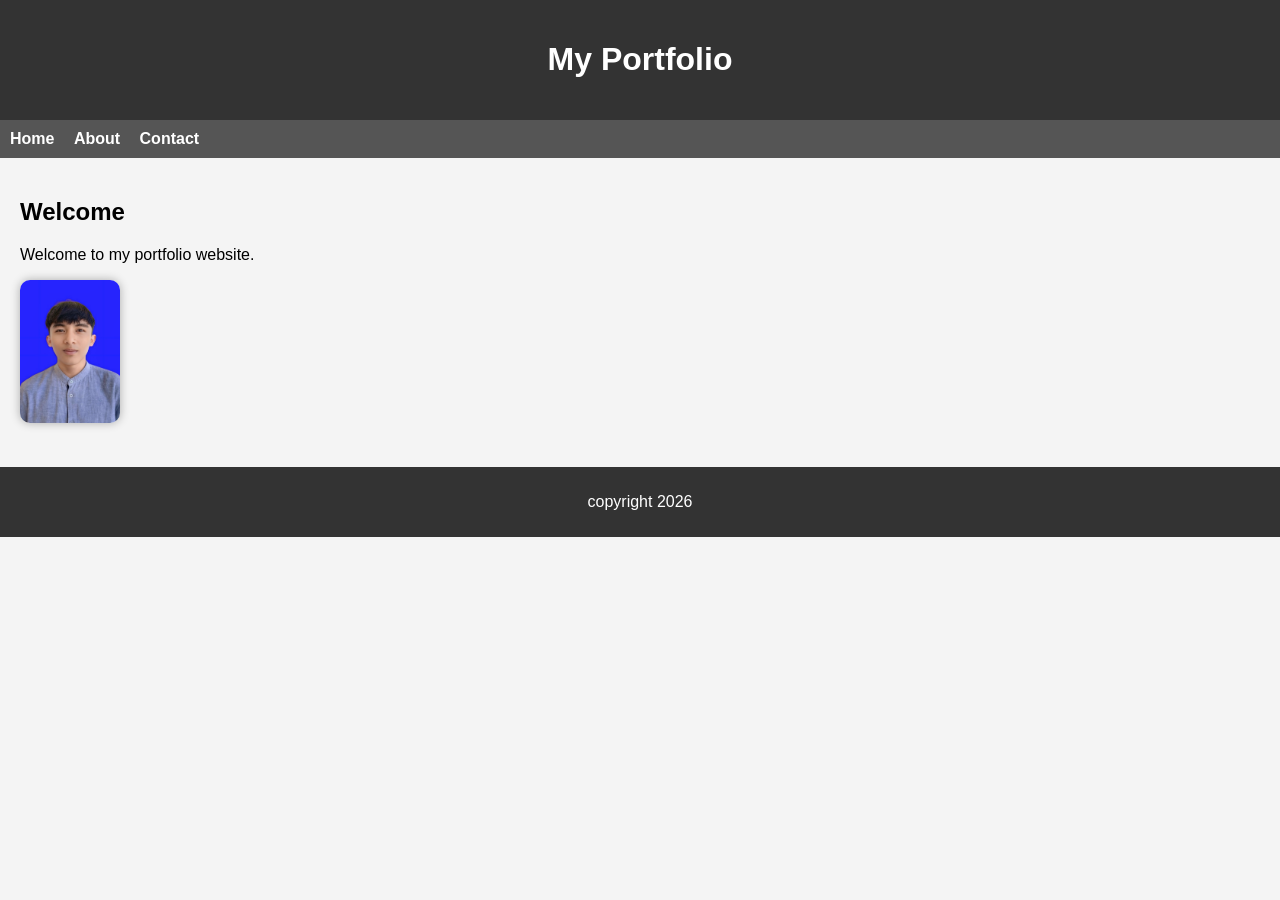
==== index.html @ eebf3b87 "pertama" ====
<!DOCTYPE html>
<html lang="en">
<head>
    <meta charset="UTF-8">
    <meta name="viewport" content="width=device-width, initial-scale=1.0">
    <title>My Portfolio</title>
    <link rel="stylesheet" href="style.css">
</head>
<body>
    <header>
        <h1>My Portfolio</h1>
    </header>

    <nav>
    <a href="index.html">Home</a>
    <a href="about.html">About</a>
    <a href="contact.html">Contact</a>
    </nav>

    <main>
        <h2>Welcome</h2>
        <p>Welcome to my portfolio website.</p>

        <img src="profil.jpg" width="100">
    </main>

    <footer>
        <p>copyright 2026</p>
    </footer>
</body>
</html>
---- style.css ----
body {
    font-family: arial, sans-serif;
    margin: 0;
    background-color: #f4f4f4;
}
header {
    background-color: #333;
    color: white;
    text-align: center;
    padding: 20px;
}

nav{
    background: #555;

    padding: 10px;
}

nav a{
    color: white;
    text-decoration: none;
    margin-right: 15px;
    font-weight: bold;
}

nav a:hover {
    color: yellow;
}

main{
    padding: 20px;
}

img {
    border-radius: 10px;
    box-shadow: 0 0 10px rgba(0,0,0,0.3);
}

footer{
    background: #333;
    color: white;
    text-align: center;
    padding: 10px;
    margin-top: 20px;
}
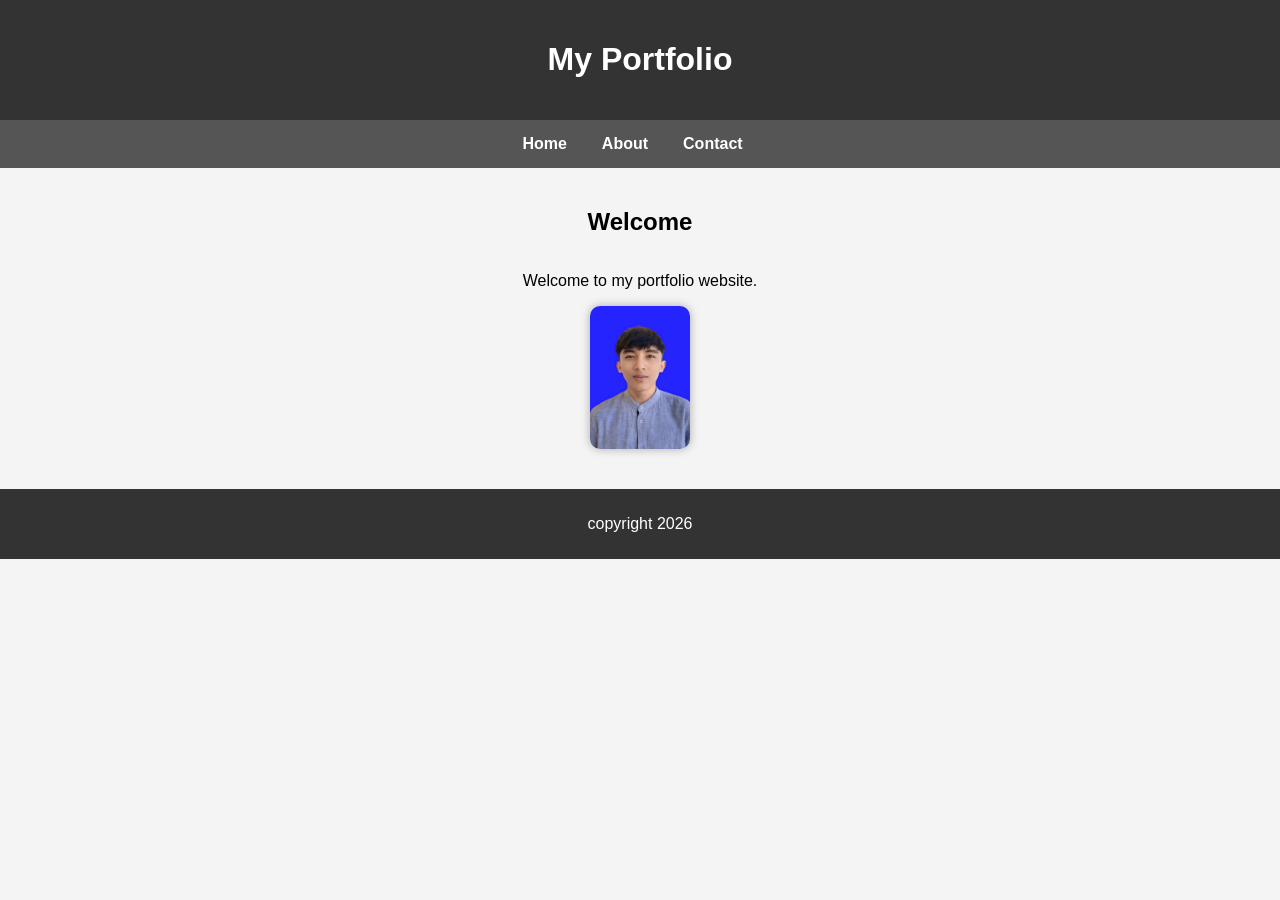
==== commit 094fe9ff: "sementara lagi" ====
--- a/index.html
+++ b/index.html
@@ -11,7 +11,7 @@
         <h1>My Portfolio</h1>
     </header>
 
-    <nav>
+    <nav class="navbar">
     <a href="index.html">Home</a>
     <a href="about.html">About</a>
     <a href="contact.html">Contact</a>
--- a/style.css
+++ b/style.css
@@ -12,7 +12,6 @@
 
 nav{
     background: #555;
-
     padding: 10px;
 }
 
@@ -27,13 +26,39 @@
     color: yellow;
 }
 
+.navbar{
+    display: flex;
+    justify-content: center;
+    gap: 20px;
+    background-color: #555;
+    padding: 15px;
+}
+.navbar a{
+    color: white;
+    text-decoration: none;
+    font-weight: bold;
+}
+
+.navbar a:hover{
+    color:yellow;
+}
+
 main{
+    display: flex;
+    flex-direction: column;
+    align-items: center;
     padding: 20px;
 }
 
 img {
     border-radius: 10px;
     box-shadow: 0 0 10px rgba(0,0,0,0.3);
+}
+
+.social{
+    display: flex;
+    gap: 20px;
+    list-style: none;
 }
 
 footer{
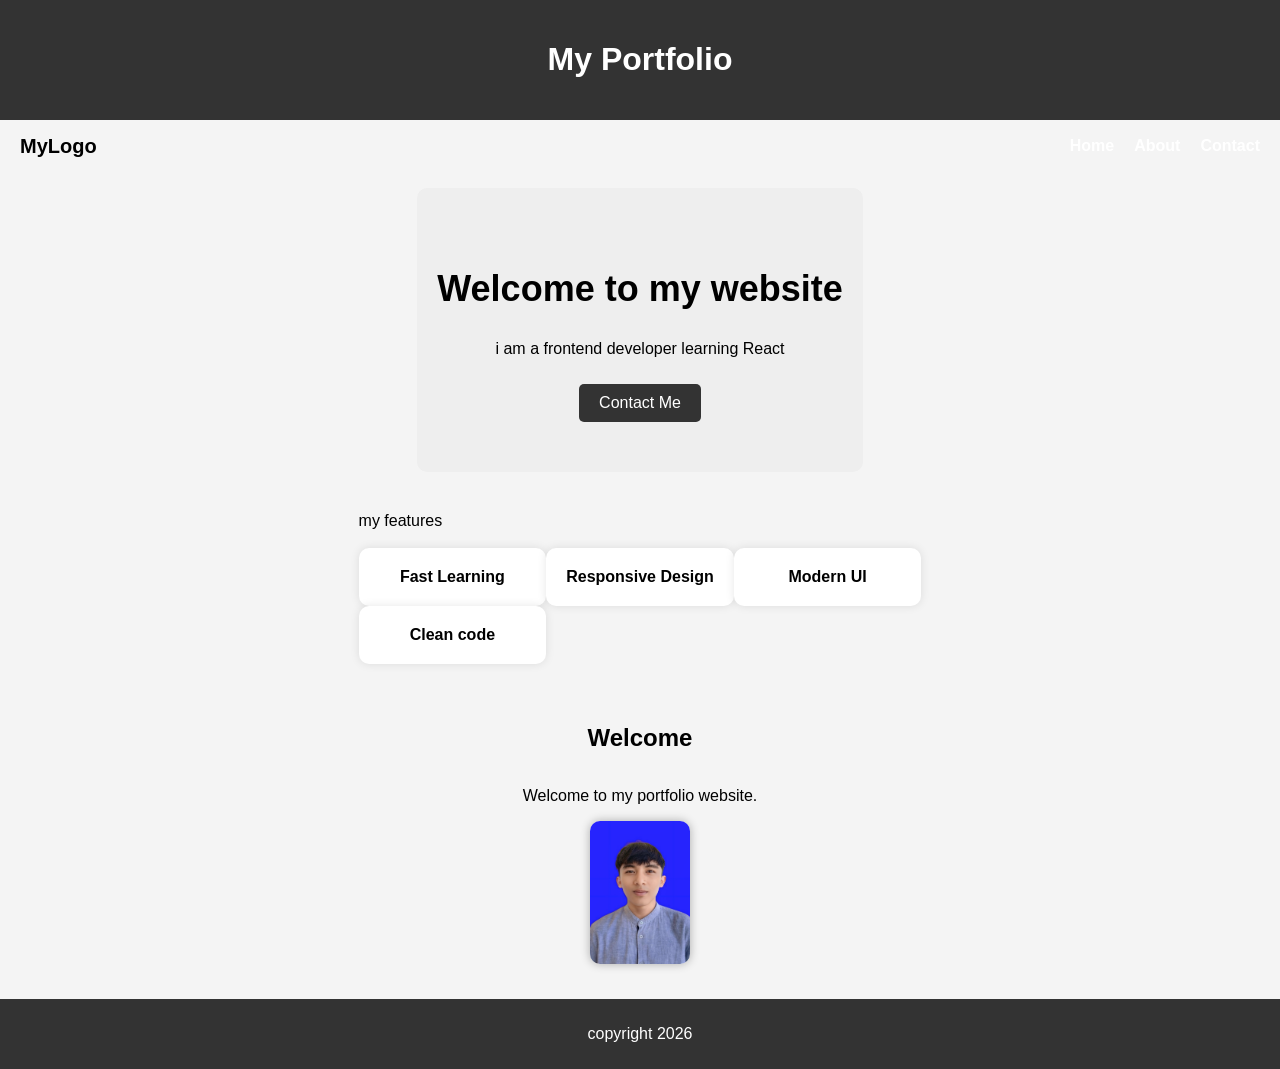
==== commit 4566ddeb: "day 7" ====
--- a/index.html
+++ b/index.html
@@ -12,12 +12,32 @@
     </header>
 
     <nav class="navbar">
-    <a href="index.html">Home</a>
-    <a href="about.html">About</a>
-    <a href="contact.html">Contact</a>
+        <div class="logo">MyLogo</div>
+        <div class="menu">
+            <a href="index.html">Home</a>
+            <a href="about.html">About</a>
+            <a href="contact.html">Contact</a>
+        </div>
     </nav>
 
     <main>
+        <section class="hero">
+            <h1>Welcome to my website</h1>
+            <p>i am a frontend developer learning React</p>
+            <a href="contact.html" class="btn">Contact Me</a>
+        </section>
+
+        <section>
+            my features
+            <br><br>
+            <div class="grid">
+                <div class="card">Fast Learning</div>
+                <div class="card">Responsive Design</div>
+                <div class="card">Modern UI</div>
+                <div class="card">Clean code</div>
+            </div>
+        </section>
+
         <h2>Welcome</h2>
         <p>Welcome to my portfolio website.</p>
 
--- a/style.css
+++ b/style.css
@@ -1,5 +1,5 @@
 body {
-    font-family: arial, sans-serif;
+    font-family: Arial, sans-serif;
     margin: 0;
     background-color: #f4f4f4;
 }
@@ -9,29 +9,11 @@
     text-align: center;
     padding: 20px;
 }
-
-nav{
-    background: #555;
-    padding: 10px;
-}
-
-nav a{
-    color: white;
-    text-decoration: none;
-    margin-right: 15px;
-    font-weight: bold;
-}
-
-nav a:hover {
-    color: yellow;
-}
-
 .navbar{
     display: flex;
-    justify-content: center;
-    gap: 20px;
-    background-color: #555;
-    padding: 15px;
+    justify-content: space-between;
+    align-items: center;
+    padding: 15px 20px;
 }
 .navbar a{
     color: white;
@@ -47,12 +29,14 @@
     display: flex;
     flex-direction: column;
     align-items: center;
-    padding: 20px;
+    padding: 15px;
 }
 
 img {
     border-radius: 10px;
     box-shadow: 0 0 10px rgba(0,0,0,0.3);
+    max-width: 100%;
+    height: auto;
 }
 
 .social{
@@ -67,4 +51,77 @@
     text-align: center;
     padding: 10px;
     margin-top: 20px;
+}
+.grid{
+    display: grid;
+    grid-template-columns: repeat(3, 1fr);
+}
+
+.card{
+    background: white;
+    padding: 20px;
+    text-align: center;
+    border-radius: 10px;
+    box-shadow: 0 0 10px rgba(0,0,0,0.1);
+    font-weight: bold;
+    transition: 0.3s;
+}
+
+.card:hover{
+    transform: translateY(-8px);
+}
+.btn {
+    display: inline-block;
+    background: #333;
+    color: white;
+    padding: 10px 20px;
+    text-decoration: none;
+    border-radius: 5px;
+    margin-top: 10px;
+}
+.btn:hover {
+    background: #555;
+}
+.hero{
+    background: #eee;
+    text-align: center;
+    padding: 50px 20px;
+    border-radius: 10px;
+}
+.hero h1{
+    font-size: 36px;
+}
+
+section{
+    margin-bottom: 40px;
+}
+.menu {
+    display: flex;
+    gap: 20px;
+}
+.logo{
+    font-weight: bold;
+    font-size: 20px;
+}
+@media (max-width:1024px){
+    .grid{
+        grid-template-columns: repeat(2, 1fr);
+    }
+}
+
+@media (max-width: 768px) {
+    .menu{
+        flex-direction: column;
+        align-items: center;
+    }
+    .navbar{
+        flex-direction: column;
+        gap: 10px;
+    }
+    h1{
+        font-size: 24px;
+    }
+    .grid{
+        grid-template-columns: 1fr;
+    }
 }
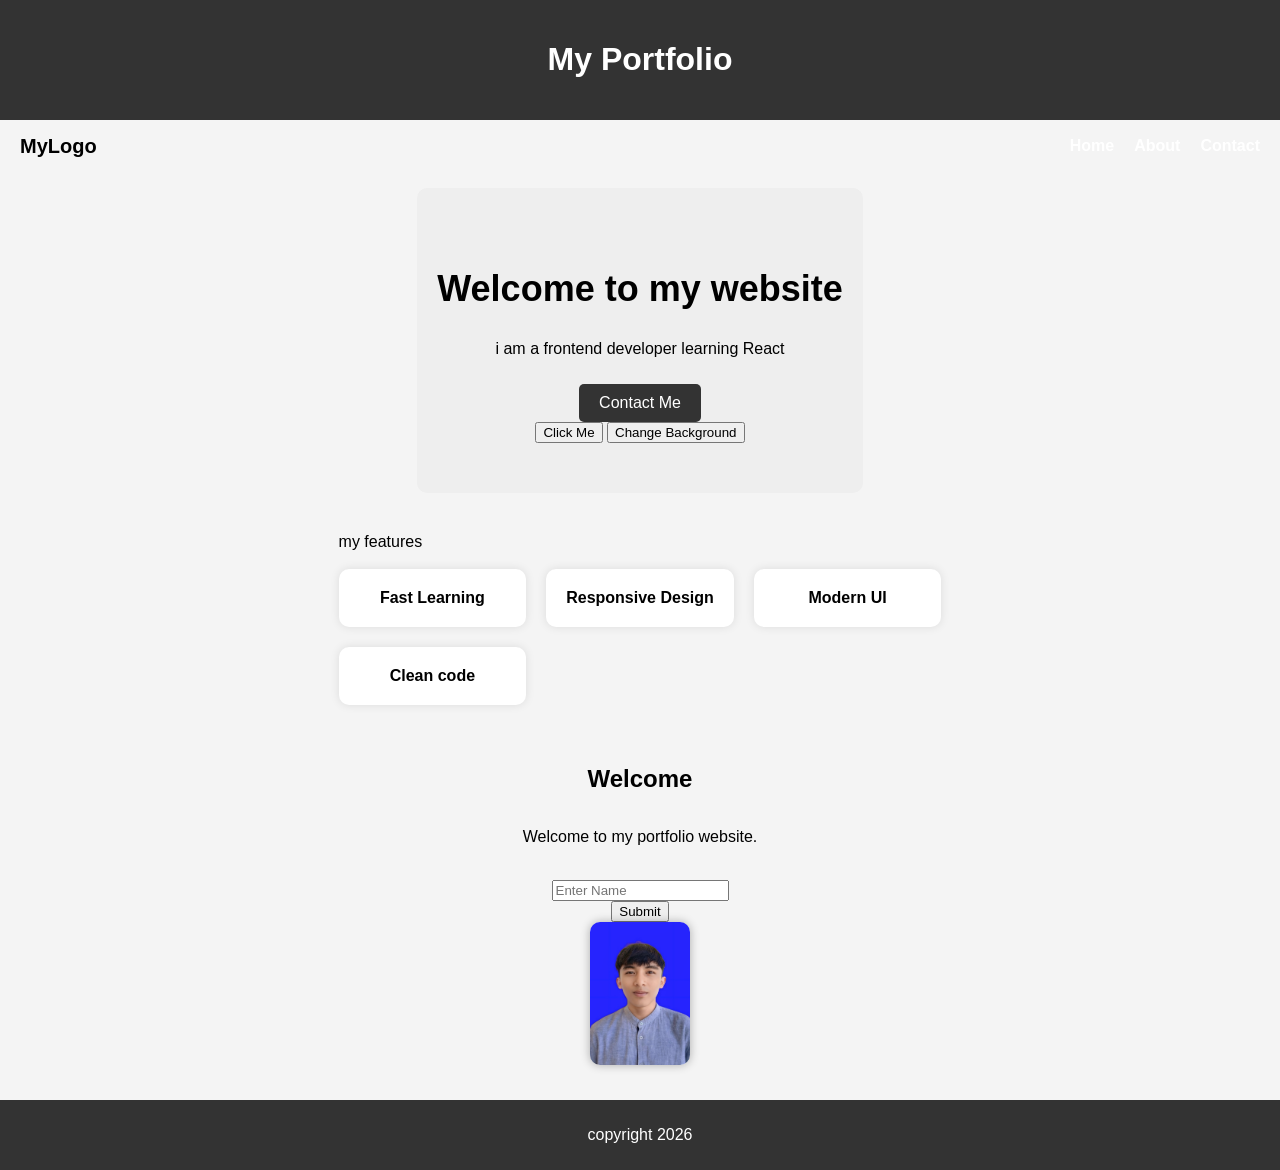
==== commit 28d9a445: "day 8" ====
--- a/index.html
+++ b/index.html
@@ -22,9 +22,12 @@
 
     <main>
         <section class="hero">
-            <h1>Welcome to my website</h1>
+            <h1 id="title">Welcome to my website</h1>
             <p>i am a frontend developer learning React</p>
             <a href="contact.html" class="btn">Contact Me</a>
+            <br>
+            <button onclick="sayHello()">Click Me</button>
+            <button onclick="changeColor()">Change Background</button>
         </section>
 
         <section>
@@ -40,12 +43,15 @@
 
         <h2>Welcome</h2>
         <p>Welcome to my portfolio website.</p>
-
+        <br>
+        <input type="text" id="nameInput" placeholder="Enter Name">
+        <button onclick="showName()">Submit</button>
         <img src="profil.jpg" width="100">
     </main>
 
     <footer>
         <p>copyright 2026</p>
     </footer>
+    <script src="script.js"></script>
 </body>
 </html>
--- a/style.css
+++ b/style.css
@@ -55,6 +55,7 @@
 .grid{
     display: grid;
     grid-template-columns: repeat(3, 1fr);
+    gap: 20px;
 }
 
 .card{
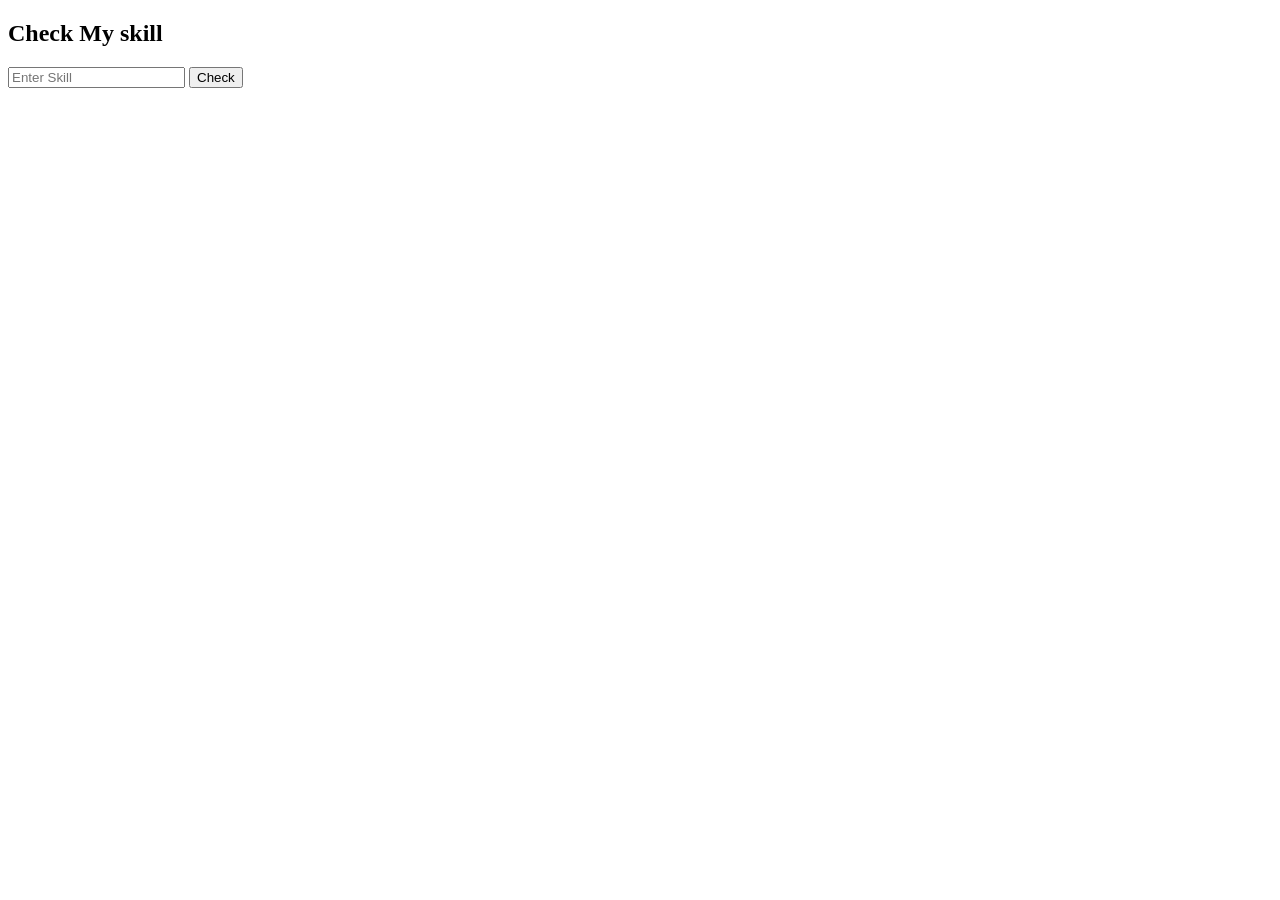
==== commit f8afac5d: "day 9" ====
--- a/index.html
+++ b/index.html
@@ -3,55 +3,17 @@
 <head>
     <meta charset="UTF-8">
     <meta name="viewport" content="width=device-width, initial-scale=1.0">
-    <title>My Portfolio</title>
-    <link rel="stylesheet" href="style.css">
+    <title>Skill Checker App</title>
 </head>
 <body>
-    <header>
-        <h1>My Portfolio</h1>
-    </header>
+    <div>
+        <h2>Check My skill</h2>
+        <input type="text" id="skillInput" placeholder="Enter Skill">
+        <button onclick="checkSkill()">Check</button>
 
-    <nav class="navbar">
-        <div class="logo">MyLogo</div>
-        <div class="menu">
-            <a href="index.html">Home</a>
-            <a href="about.html">About</a>
-            <a href="contact.html">Contact</a>
-        </div>
-    </nav>
+        <p id="result"></p>
+    </div>
 
-    <main>
-        <section class="hero">
-            <h1 id="title">Welcome to my website</h1>
-            <p>i am a frontend developer learning React</p>
-            <a href="contact.html" class="btn">Contact Me</a>
-            <br>
-            <button onclick="sayHello()">Click Me</button>
-            <button onclick="changeColor()">Change Background</button>
-        </section>
-
-        <section>
-            my features
-            <br><br>
-            <div class="grid">
-                <div class="card">Fast Learning</div>
-                <div class="card">Responsive Design</div>
-                <div class="card">Modern UI</div>
-                <div class="card">Clean code</div>
-            </div>
-        </section>
-
-        <h2>Welcome</h2>
-        <p>Welcome to my portfolio website.</p>
-        <br>
-        <input type="text" id="nameInput" placeholder="Enter Name">
-        <button onclick="showName()">Submit</button>
-        <img src="profil.jpg" width="100">
-    </main>
-
-    <footer>
-        <p>copyright 2026</p>
-    </footer>
     <script src="script.js"></script>
 </body>
 </html>
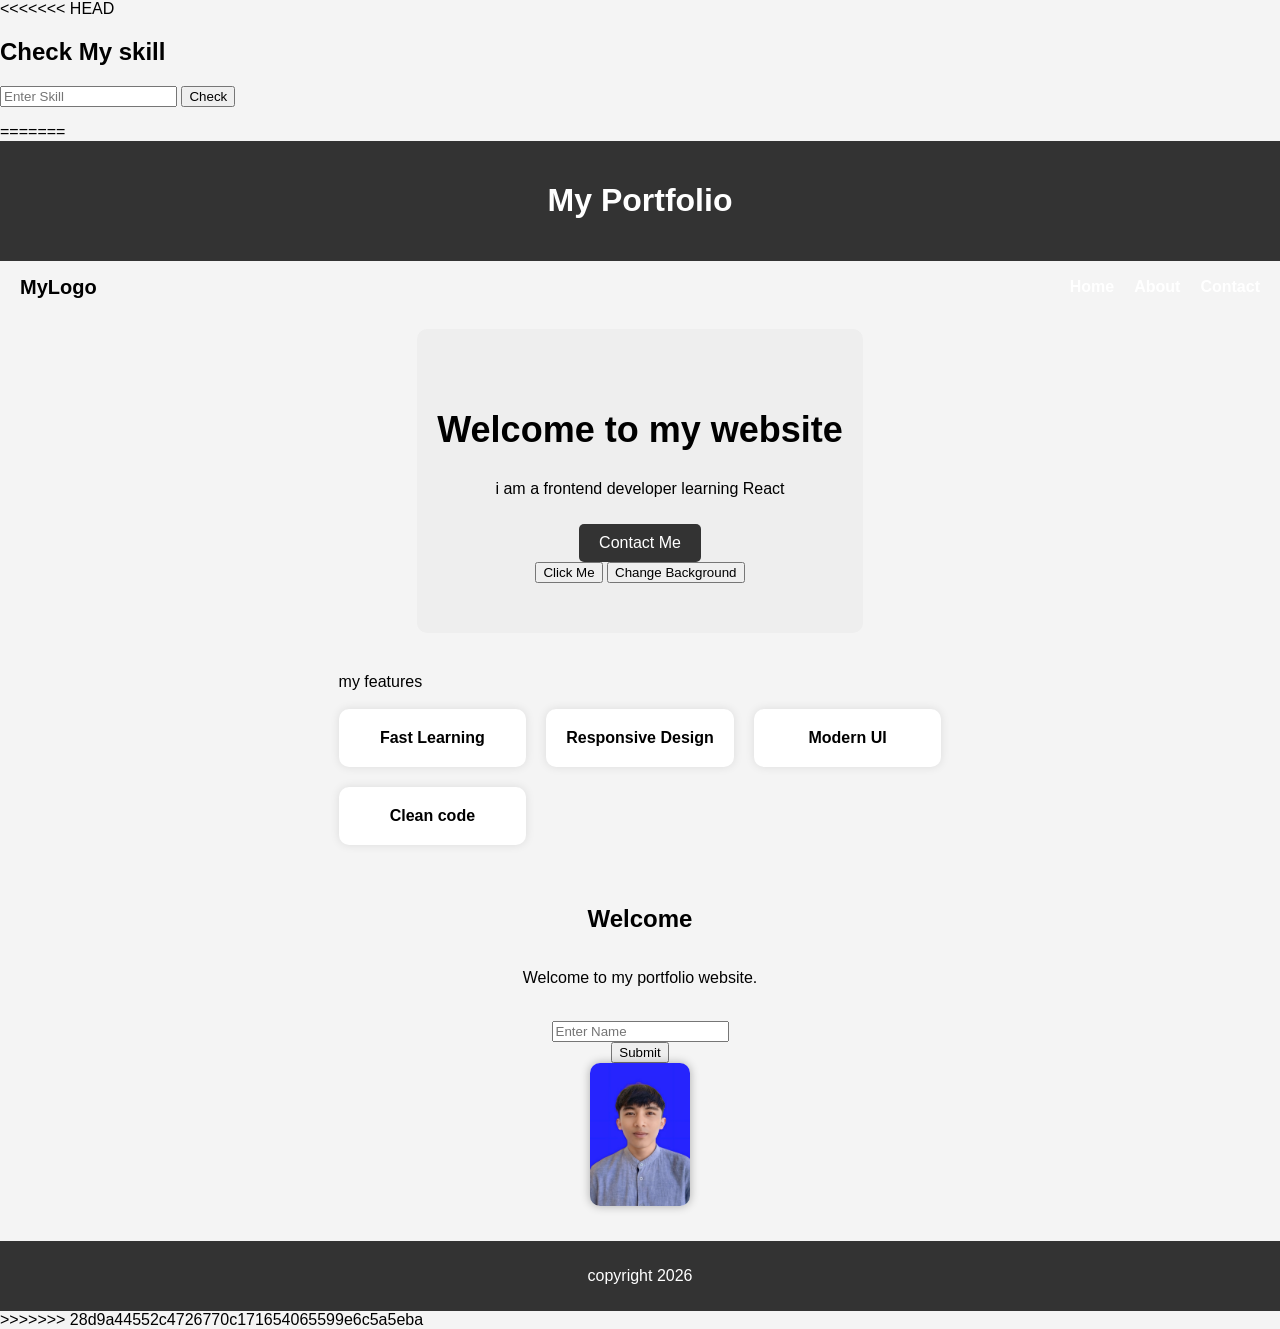
==== commit d2b0d662: "day 9" ====
--- a/index.html
+++ b/index.html
@@ -3,6 +3,7 @@
 <head>
     <meta charset="UTF-8">
     <meta name="viewport" content="width=device-width, initial-scale=1.0">
+<<<<<<< HEAD
     <title>Skill Checker App</title>
 </head>
 <body>
@@ -14,6 +15,57 @@
         <p id="result"></p>
     </div>
 
+=======
+    <title>My Portfolio</title>
+    <link rel="stylesheet" href="style.css">
+</head>
+<body>
+    <header>
+        <h1>My Portfolio</h1>
+    </header>
+
+    <nav class="navbar">
+        <div class="logo">MyLogo</div>
+        <div class="menu">
+            <a href="index.html">Home</a>
+            <a href="about.html">About</a>
+            <a href="contact.html">Contact</a>
+        </div>
+    </nav>
+
+    <main>
+        <section class="hero">
+            <h1 id="title">Welcome to my website</h1>
+            <p>i am a frontend developer learning React</p>
+            <a href="contact.html" class="btn">Contact Me</a>
+            <br>
+            <button onclick="sayHello()">Click Me</button>
+            <button onclick="changeColor()">Change Background</button>
+        </section>
+
+        <section>
+            my features
+            <br><br>
+            <div class="grid">
+                <div class="card">Fast Learning</div>
+                <div class="card">Responsive Design</div>
+                <div class="card">Modern UI</div>
+                <div class="card">Clean code</div>
+            </div>
+        </section>
+
+        <h2>Welcome</h2>
+        <p>Welcome to my portfolio website.</p>
+        <br>
+        <input type="text" id="nameInput" placeholder="Enter Name">
+        <button onclick="showName()">Submit</button>
+        <img src="profil.jpg" width="100">
+    </main>
+
+    <footer>
+        <p>copyright 2026</p>
+    </footer>
+>>>>>>> 28d9a44552c4726770c171654065599e6c5a5eba
     <script src="script.js"></script>
 </body>
 </html>
--- a/style.css
+++ b/style.css
@@ -0,0 +1,128 @@
+body {
+    font-family: Arial, sans-serif;
+    margin: 0;
+    background-color: #f4f4f4;
+}
+header {
+    background-color: #333;
+    color: white;
+    text-align: center;
+    padding: 20px;
+}
+.navbar{
+    display: flex;
+    justify-content: space-between;
+    align-items: center;
+    padding: 15px 20px;
+}
+.navbar a{
+    color: white;
+    text-decoration: none;
+    font-weight: bold;
+}
+
+.navbar a:hover{
+    color:yellow;
+}
+
+main{
+    display: flex;
+    flex-direction: column;
+    align-items: center;
+    padding: 15px;
+}
+
+img {
+    border-radius: 10px;
+    box-shadow: 0 0 10px rgba(0,0,0,0.3);
+    max-width: 100%;
+    height: auto;
+}
+
+.social{
+    display: flex;
+    gap: 20px;
+    list-style: none;
+}
+
+footer{
+    background: #333;
+    color: white;
+    text-align: center;
+    padding: 10px;
+    margin-top: 20px;
+}
+.grid{
+    display: grid;
+    grid-template-columns: repeat(3, 1fr);
+    gap: 20px;
+}
+
+.card{
+    background: white;
+    padding: 20px;
+    text-align: center;
+    border-radius: 10px;
+    box-shadow: 0 0 10px rgba(0,0,0,0.1);
+    font-weight: bold;
+    transition: 0.3s;
+}
+
+.card:hover{
+    transform: translateY(-8px);
+}
+.btn {
+    display: inline-block;
+    background: #333;
+    color: white;
+    padding: 10px 20px;
+    text-decoration: none;
+    border-radius: 5px;
+    margin-top: 10px;
+}
+.btn:hover {
+    background: #555;
+}
+.hero{
+    background: #eee;
+    text-align: center;
+    padding: 50px 20px;
+    border-radius: 10px;
+}
+.hero h1{
+    font-size: 36px;
+}
+
+section{
+    margin-bottom: 40px;
+}
+.menu {
+    display: flex;
+    gap: 20px;
+}
+.logo{
+    font-weight: bold;
+    font-size: 20px;
+}
+@media (max-width:1024px){
+    .grid{
+        grid-template-columns: repeat(2, 1fr);
+    }
+}
+
+@media (max-width: 768px) {
+    .menu{
+        flex-direction: column;
+        align-items: center;
+    }
+    .navbar{
+        flex-direction: column;
+        gap: 10px;
+    }
+    h1{
+        font-size: 24px;
+    }
+    .grid{
+        grid-template-columns: 1fr;
+    }
+}
